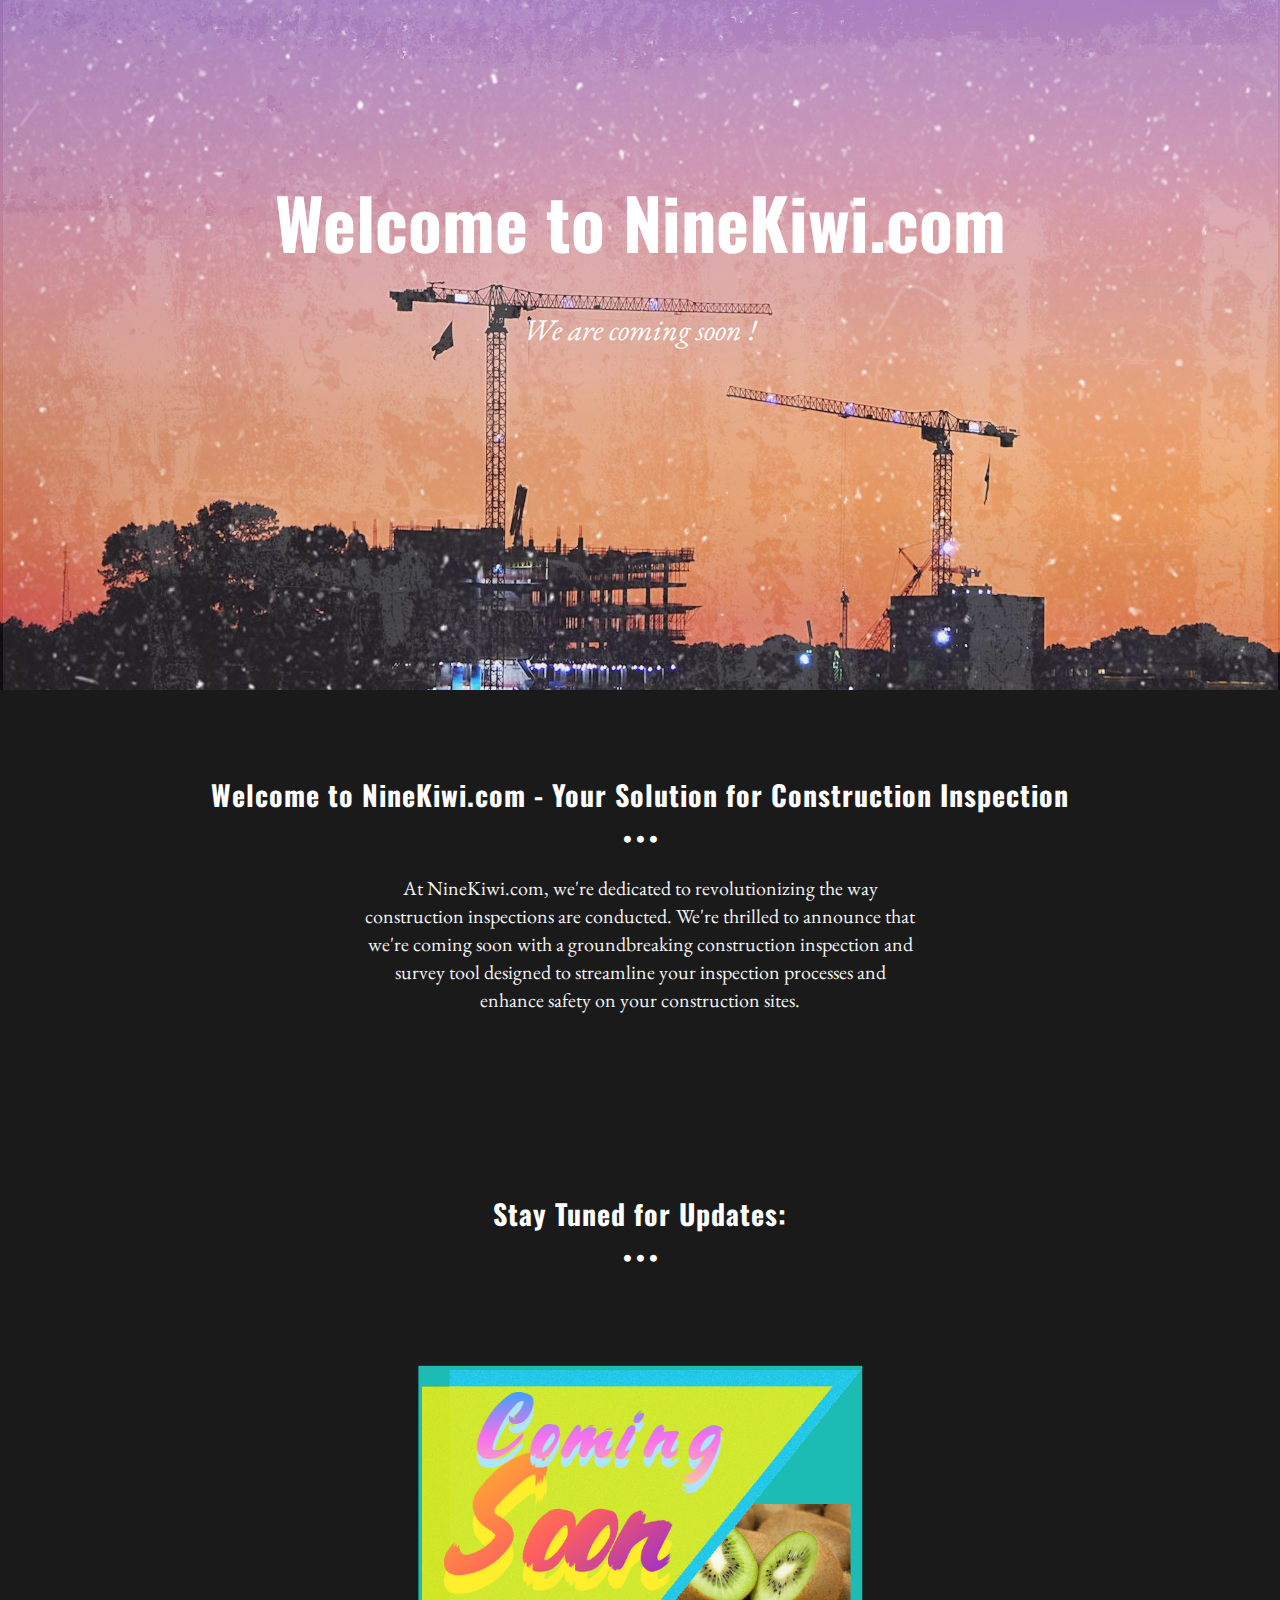
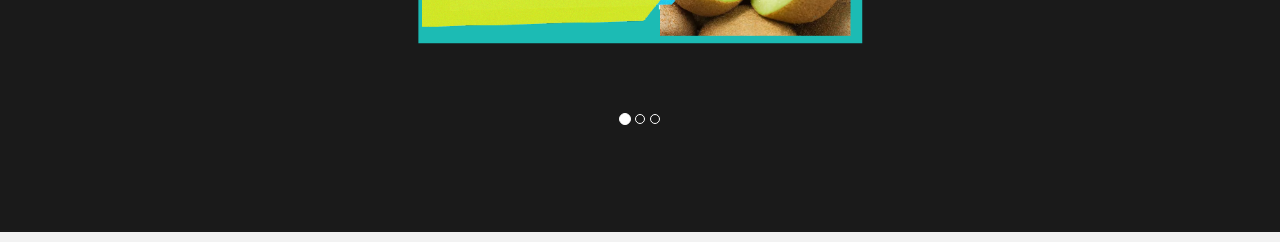
==== index.html @ 059290bc "first commit" ====
<!DOCTYPE html>
<html lang="en">
  <head>
    <meta charset="utf-8">
    <meta name="viewport" content="width=device-width, initial-scale=1.0">
    <meta name="description" content="">
    <meta name="author" content="">
    <link rel="shortcut icon" href="assets/ico/favicon.png">

    <title>NineKiwi</title>

    <!-- Bootstrap core CSS -->
    <link href="assets/css/bootstrap.css" rel="stylesheet">

    <!-- Custom styles for this template -->
    <link href="assets/css/main.css" rel="stylesheet">
	<link rel="stylesheet" href="assets/css/font-awesome.min.css">

    <script src="assets/js/jquery.min.js"></script>
	<script src="assets/js/modernizr.custom.js"></script>
	

	
    <link href='http://fonts.googleapis.com/css?family=Oswald:400,300,700' rel='stylesheet' type='text/css'>
    <link href='http://fonts.googleapis.com/css?family=EB+Garamond' rel='stylesheet' type='text/css'>

    <!-- HTML5 shim and Respond.js IE8 support of HTML5 elements and media queries -->
    <!--[if lt IE 9]>
      <script src="assets/js/html5shiv.js"></script>
      <script src="assets/js/respond.min.js"></script>
    <![endif]-->
  </head>

  <body data-spy="scroll" data-offset="0" data-target="#theMenu">
		


	
	<!-- ========== HEADER SECTION ========== -->
	<section id="home" name="home"></section>
	<div id="headerwrap">
		<div class="container">
			<br>
			<div class="row">
				<h1>Welcome to NineKiwi.com</h1>
				<br>
				<h3>We are coming soon !</h3>
				<br>
				<br>
				<div class="col-lg-6 col-lg-offset-3">
				</div>
			</div>
		</div><!-- /container -->
	</div><!-- /headerwrap -->
	
	
	
	<!-- ========== ABOUT SECTION ========== -->
	<section id="about" name="about"></section>
	<div id="f">
		<div class="container">
			<div class="row">
				<h3>Welcome to NineKiwi.com - Your Solution for Construction Inspection</h3>
				<p class="centered"><i class="icon icon-circle"></i><i class="icon icon-circle"></i><i class="icon icon-circle"></i></p>
				
				<!-- INTRO INFORMATIO-->
				<div class="col-lg-6 col-lg-offset-3">
					<p> At NineKiwi.com, we're dedicated to revolutionizing the way construction inspections are conducted. We're thrilled to announce that we're coming soon with a groundbreaking construction inspection and survey tool designed to streamline your inspection processes and enhance safety on your construction sites.</p>
				</div>								
			</div>
		</div><!-- /container -->
	</div><!-- /f -->
	

	<!-- ========== CAROUSEL SECTION ========== -->	
	<section id="portfolio" name="portfolio"></section>
	<div id="f">
		<div class="container">
			<div class="row centered">
				<h3>Stay Tuned for Updates:</h3>
				<p class="centered"><i class="icon icon-circle"></i><i class="icon icon-circle"></i><i class="icon icon-circle"></i></p>
				
				<div class="col-lg-6 col-lg-offset-3">
					<div id="carousel-example-generic" class="carousel slide" data-ride="carousel">
						<!-- Wrapper for slides -->
						<div class="carousel-inner">
							<div class="item active centered">
								<img class="img-responsive" src="assets/img/c1.png" alt="">
							</div>
							<div class="item centered">
								<img class="img-responsive" src="assets/img/c1.png" alt="">
							</div>
							<div class="item centered">
								<img class="img-responsive" src="assets/img/c1.png" alt="">
							</div>
						</div>
						<br>
						<br>
						<ol class="carousel-indicators">
						    <li data-target="#carousel-example-generic" data-slide-to="0" class="active"></li>
						    <li data-target="#carousel-example-generic" data-slide-to="1"></li>
						    <li data-target="#carousel-example-generic" data-slide-to="2"></li>
						</ol>
					</div>
				</div><!-- col-lg-8 -->
			</div><!-- row -->
		</div><!-- container -->
	</div>	<!-- f -->

	<!-- ========== Error SECTION ========== -->
	


    <!-- Bootstrap core JavaScript
    ================================================== -->
    <!-- Placed at the end of the document so the pages load faster -->
	<script src="assets/js/classie.js"></script>
    <script src="assets/js/bootstrap.min.js"></script>
    <script src="assets/js/smoothscroll.js"></script>
	<script src="assets/js/main.js"></script>
</body>
</html>
---- assets/css/main.css ----
/*
 * Author: Carlos Alvarez
 * URL: http://alvarez.is
 *
 * Project Name: Minimal - Free Bootstrap 3 Theme
 * Version: 1.0
 * URL: http://blacktie.co
 */

body {
  background-color: #f2f2f2;
    font-family: 'EB Garamond', serif;
    font-weight: 300;
    font-size: 16px;
    color: #555;

    -webkit-font-smoothing: antialiased;
    -webkit-overflow-scrolling: touch;
}

/* Titles */
h1, h2, h3, h4, h5, h6 {
    font-family: 'Oswald', sans-serif;
    font-weight: 300;
    color: #333;
}


/* Paragraph & Typographic */
p {
    line-height: 28px;
    margin-bottom: 25px;
}

.centered {
    text-align: center;
}

/* Links */
a {
    color: #f85c37;
    word-wrap: break-word;

    -webkit-transition: color 0.1s ease-in, background 0.1s ease-in;
    -moz-transition: color 0.1s ease-in, background 0.1s ease-in;
    -ms-transition: color 0.1s ease-in, background 0.1s ease-in;
    -o-transition: color 0.1s ease-in, background 0.1s ease-in;
    transition: color 0.1s ease-in, background 0.1s ease-in;
}

a:hover,
a:focus {
    color: #7b7b7b;
    text-decoration: none;
    outline: 0;
}

a:before,
a:after {
    -webkit-transition: color 0.1s ease-in, background 0.1s ease-in;
    -moz-transition: color 0.1s ease-in, background 0.1s ease-in;
    -ms-transition: color 0.1s ease-in, background 0.1s ease-in;
    -o-transition: color 0.1s ease-in, background 0.1s ease-in;
    transition: color 0.1s ease-in, background 0.1s ease-in;
}

 hr {
    display: block;
    height: 1px;
    border: 0;
    border-top: 1px solid #ccc;
    margin: 1em 0;
    padding: 0;
}


/* ==========================================================================
   Wrap Sections
   ========================================================================== */

#headerwrap {
	background: url(../img/header-bg.jpg) no-repeat center top;
	margin-top: -10px;
	padding-top:20px;
	text-align:center;
	background-attachment: relative;
	background-position: center center;
	min-height: 700px;
	width: 100%;
	
    -webkit-background-size: 100%;
    -moz-background-size: 100%;
    -o-background-size: 100%;
    background-size: 100%;

    -webkit-background-size: cover;
    -moz-background-size: cover;
    -o-background-size: cover;
    background-size: cover;
}

#headerwrap h1 {
	margin-top: 150px;
	color: white;
	font-size: 70px;
	font-weight: 700;
}

#headerwrap h3 {
	color: white;
	font-size: 30px;
	font-weight: 100;
    font-family: 'EB Garamond', serif;
    font-style: oblique;
}

#headerwrap .logo {
	text-align: center;
	margin-left: 20px;
	margin-top: 15px;
}


/* Footer Wrap */

#f {
	background: #1a1a1a;
	padding-top: 70px;
	padding-bottom: 70px;
	text-align: center
}

#f h3 {
	color: white;
	font-size: 28px;
	font-weight: 700;
	letter-spacing: 1px;	
}

#f i {
	font-size: 8px;
	color: #fff;
    padding: 3px;
}

#f p {
	font-size: 20px;
	color: #f2f2f2;
}

#f img {
	text-align: center;
}



/* Push the body after clicking the menu button */
.body-push {
	overflow-x: hidden;
	position: relative;
	left: 0;
}

.body-push-toright {
	left: 200px;
}

.body-push-toleft {
	left: -200px;
}
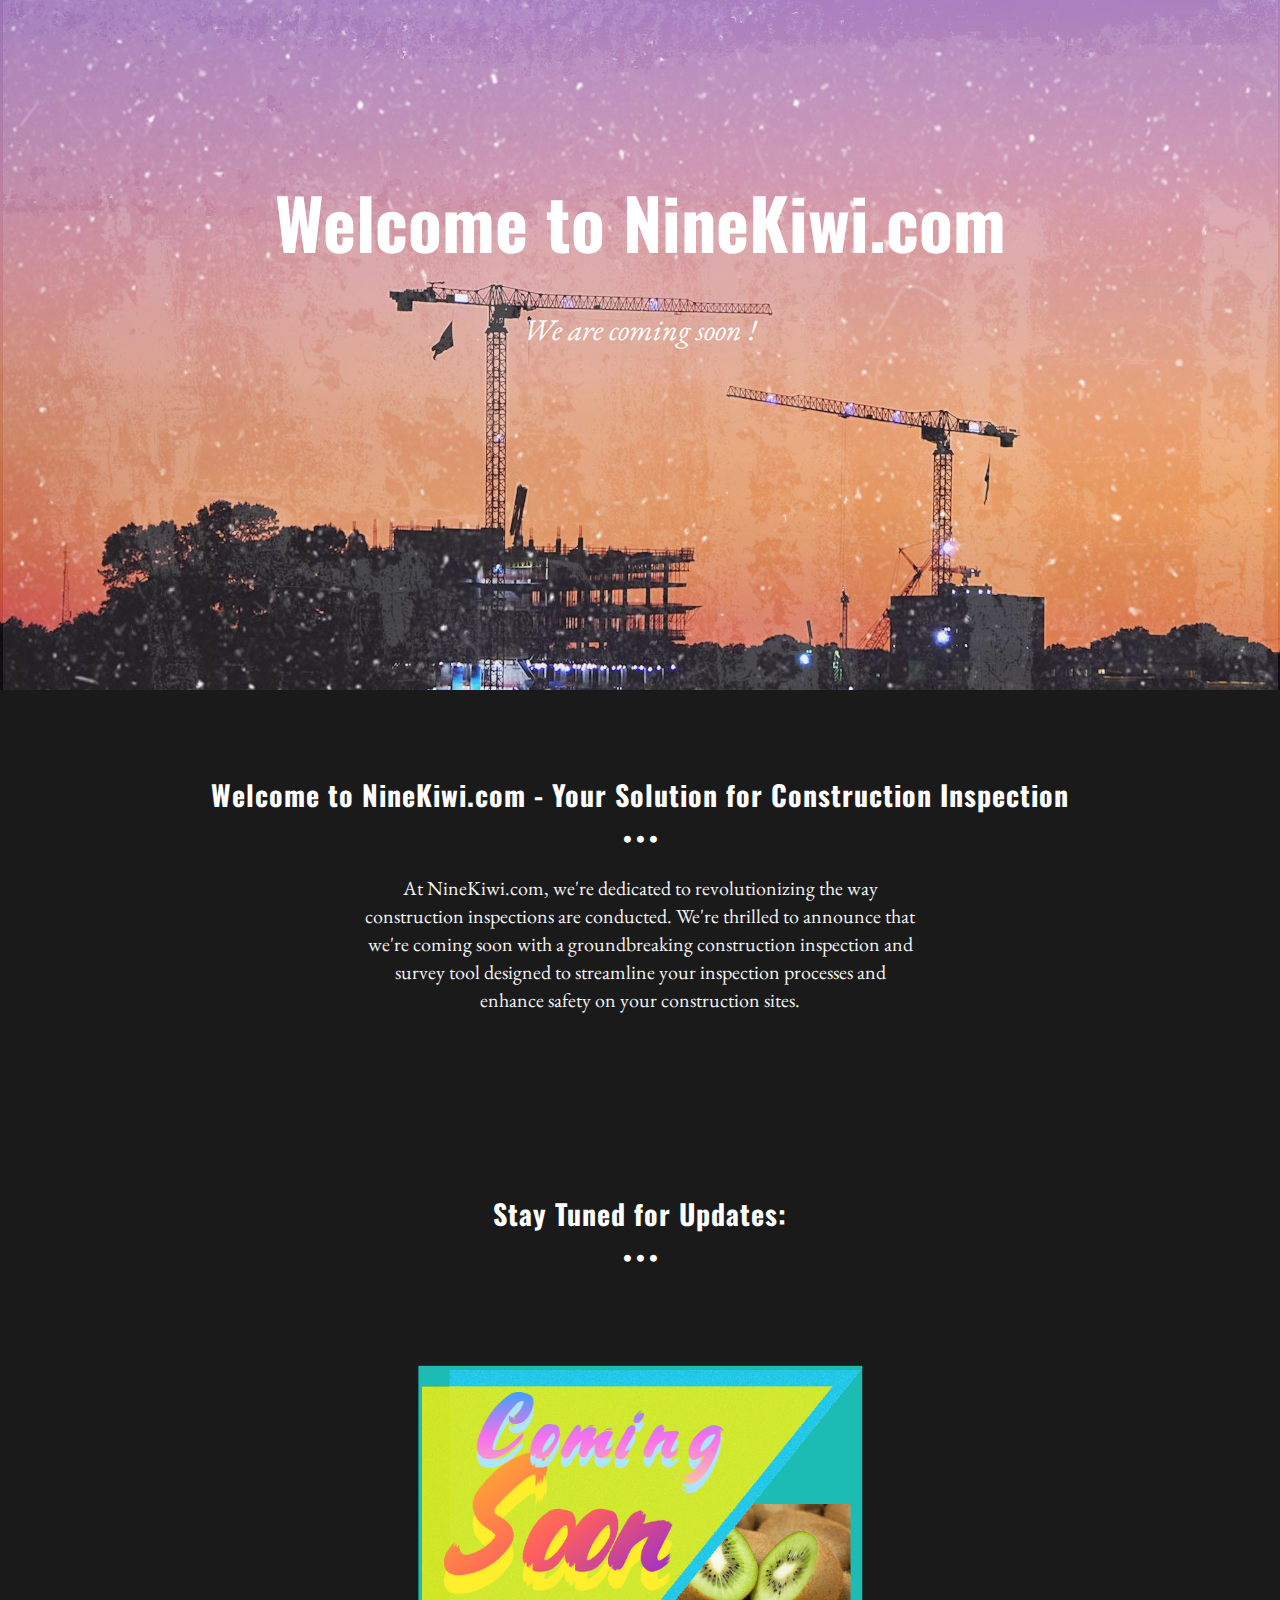
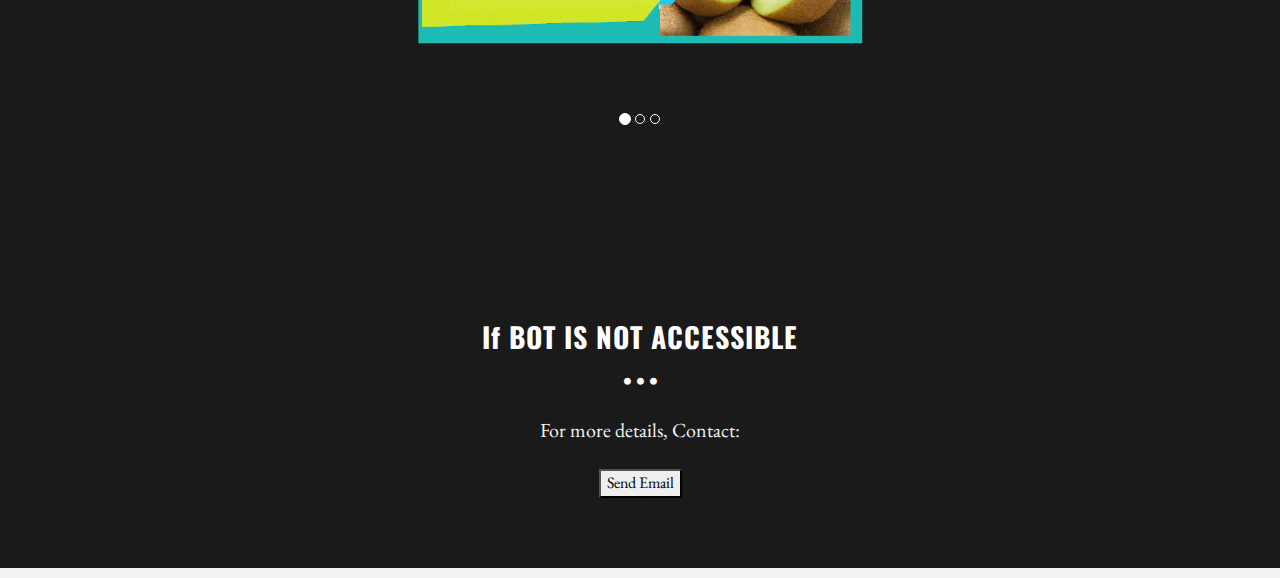
==== commit 75a87aff: "added contact" ====
--- a/index.html
+++ b/index.html
@@ -108,7 +108,22 @@
 	</div>	<!-- f -->
 
 	<!-- ========== Error SECTION ========== -->
-	
+	<section id="contact" name="contact"></section>
+	<div id="f">
+		<div class="container">
+			<div class="row">
+				<h3>If BOT IS NOT ACCESSIBLE</h3>
+				<p class="centered"><i class="icon icon-circle"></i><i class="icon icon-circle"></i><i class="icon icon-circle"></i></p>
+				
+				<div class="col-lg-6 col-lg-offset-3">
+					<p>For more details, Contact:</p>
+					<a href="mailto:hello@ninekiwi.com">
+						<button type="button">Send Email</button>
+					  </a>
+				</div>
+			</div>
+		</div>
+	</div>
 
 
     <!-- Bootstrap core JavaScript
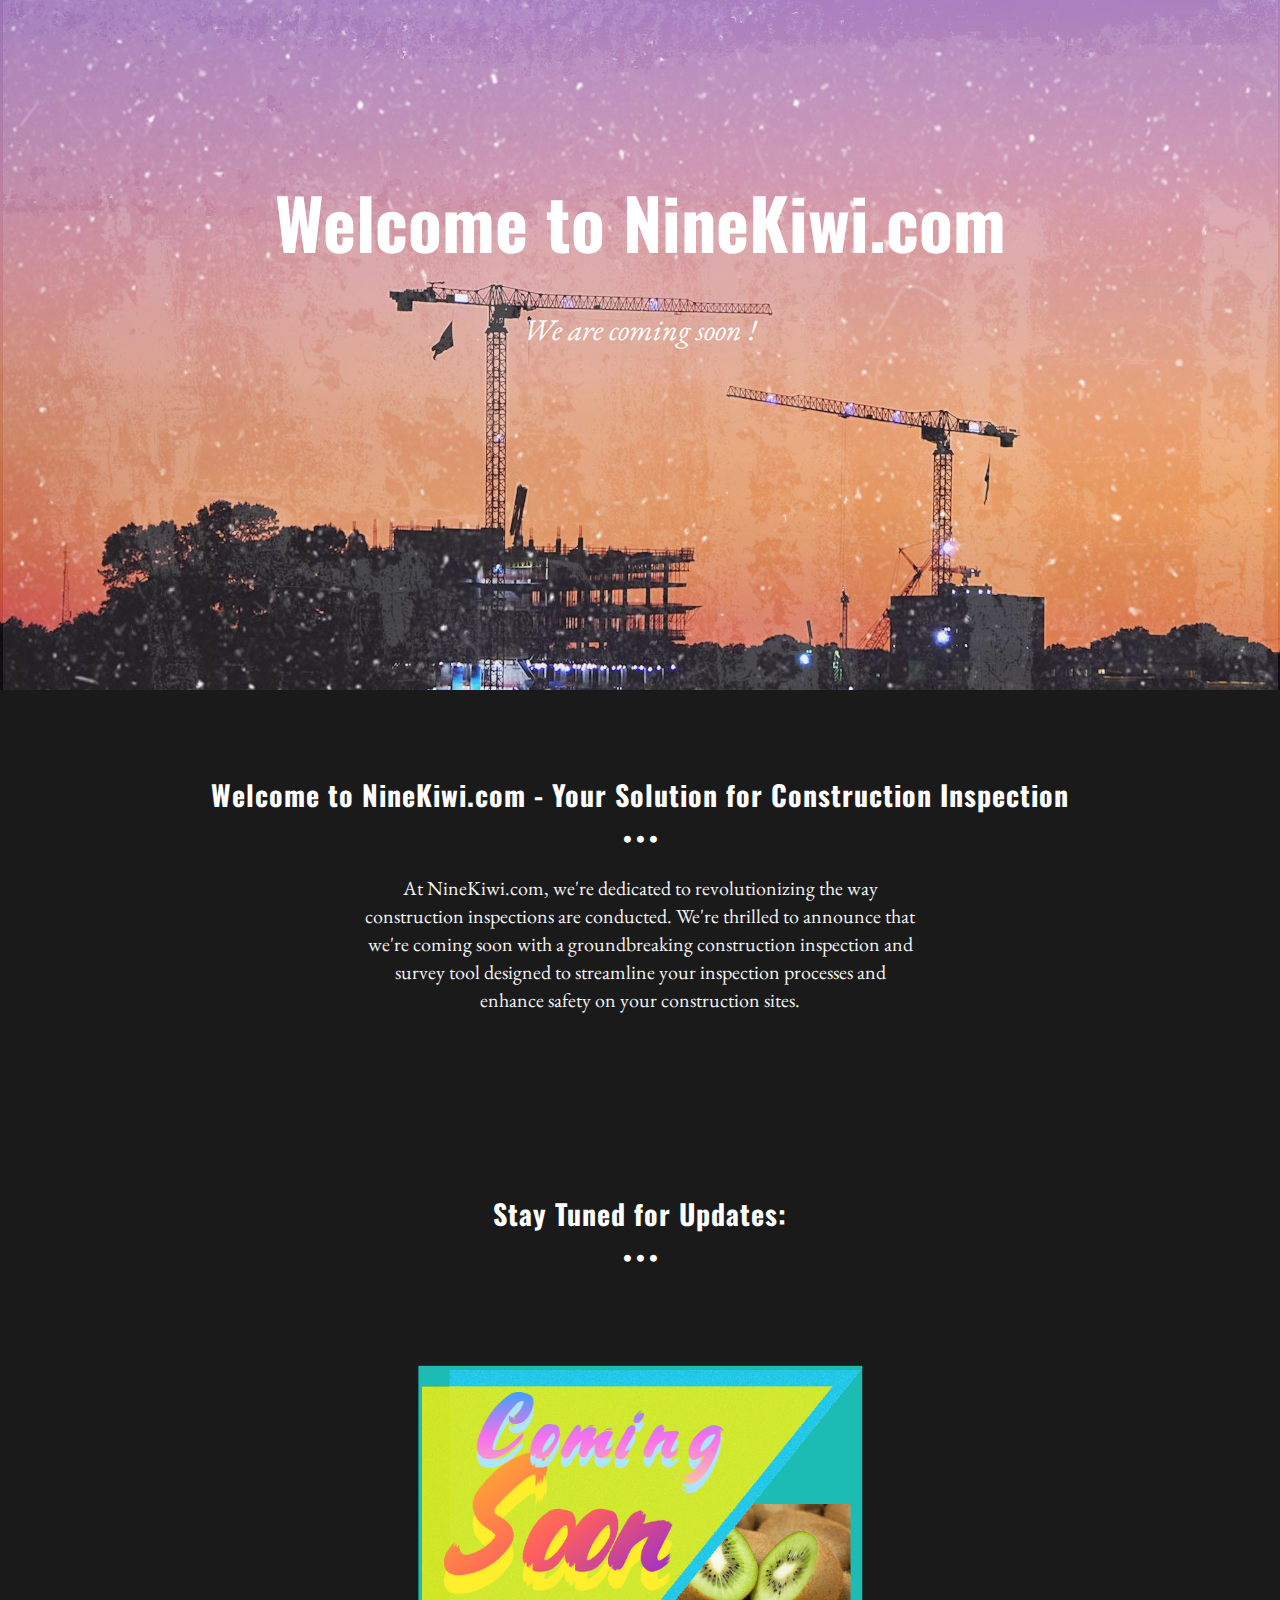
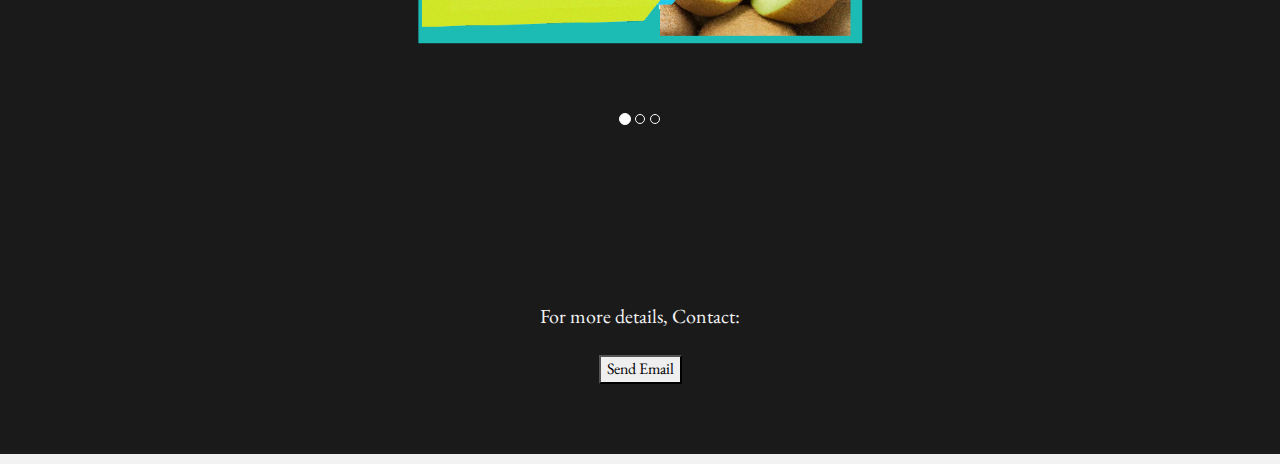
==== commit 6618752c: "added contact" ====
--- a/index.html
+++ b/index.html
@@ -112,8 +112,7 @@
 	<div id="f">
 		<div class="container">
 			<div class="row">
-				<h3>If BOT IS NOT ACCESSIBLE</h3>
-				<p class="centered"><i class="icon icon-circle"></i><i class="icon icon-circle"></i><i class="icon icon-circle"></i></p>
+				
 				
 				<div class="col-lg-6 col-lg-offset-3">
 					<p>For more details, Contact:</p>
